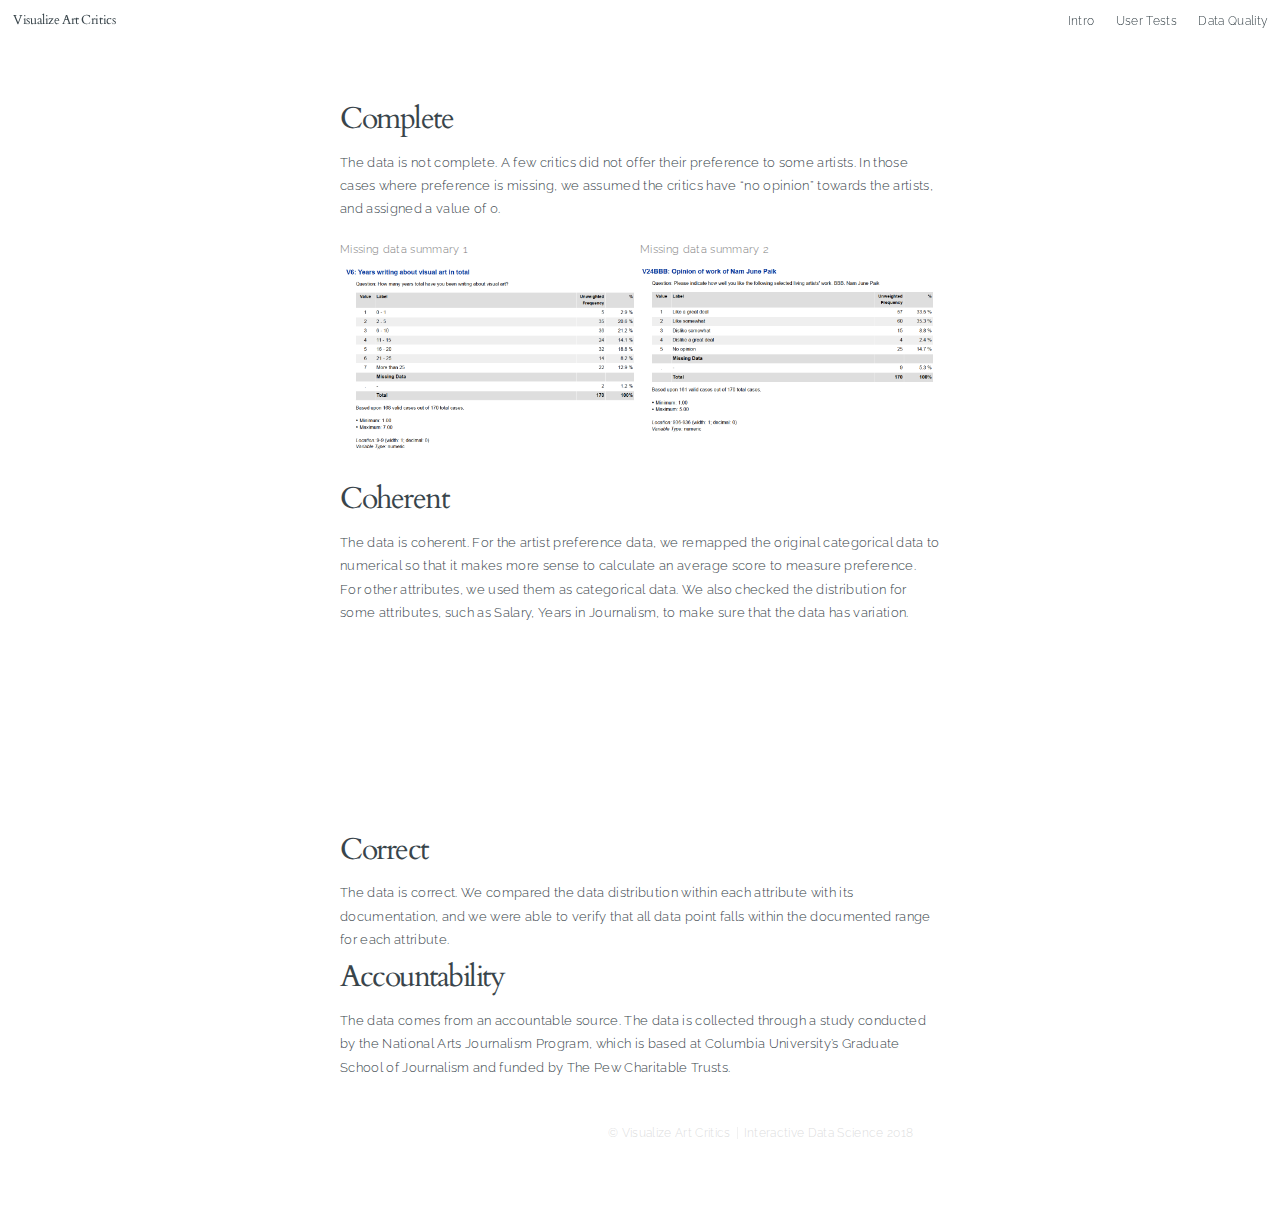
==== docs/data.html @ f37bfeb6 "submit" ====
<!DOCTYPE HTML>
<!--
	Big Picture by HTML5 UP
	html5up.net | @ajlkn
	Free for personal and commercial use under the CCA 3.0 license (html5up.net/license)
-->
<html>
	<head>
		<title>Visualize Art Critics - Data Quality</title>
		<meta charset="utf-8" />
		<meta name="viewport" content="width=device-width, initial-scale=1" />
		<!--[if lte IE 8]><script src="assets/js/ie/html5shiv.js"></script><![endif]-->
		<link rel="stylesheet" href="assets/css/main.css" />
		<!--[if lte IE 8]><link rel="stylesheet" href="assets/css/ie8.css" /><![endif]-->
		<!--[if lte IE 9]><link rel="stylesheet" href="assets/css/ie9.css" /><![endif]-->
	</head>
	<body>

		<!-- Header -->
			<header id="header">
				<h1>Visualize Art Critics</h1>
				<nav>
					<ul>
						<li><a href="index.html">Intro</a></li>
						<li><a href="test.html">User Tests</a></li>
						<li><a href="data.html">Data Quality</a></li>
					</ul>
				</nav>
			</header>

		<!-- Work -->
			<section id="work" class="main primary">
				<div class="content">
					<header>
						<h2>Complete</h2>
						<p>The data is not complete. A few critics did not offer their preference to some artists. In those cases where preference is missing, we assumed the critics have “no opinion” towards the artists, and assigned a value of 0.</p>
						<div class="gallery">
							<article class="from-left">
								<p style="color: gray; font-size: 8pt;">Missing data summary 1</p>
								<a href="images/missing.png" class="image fit"><img src="images/missing.png" title="Missing data summary 1" alt="" /></a>
							</article>
							<article class="from-right">
								<p style="color: gray; font-size: 8pt;">Missing data summary 2</p>
								<a href="images/missing2.png" class="image fit"><img src="images/missing2.png" title="Missing data summary 2" alt="" /></a>
							</article>
						</div>

						<h2>Coherent</h2>
						<p>The data is coherent. For the artist preference data, we remapped the original categorical data to numerical so that it makes more sense to calculate an average score to measure preference. For other attributes, we used them as categorical data. We also checked the distribution for some attributes, such as Salary, Years in Journalism, to make sure that the data has variation.</p>
						<div class="gallery">
							<article class="from-left">
								<p style="color: gray; font-size: 8pt;">Years of Experience Distribution</p>
								<a href="images/experience.png" class="image fit"><img src="images/experience.png" title="Experience" alt="" /></a>
							</article>
							<article class="from-right">
								<p style="color: gray; font-size: 8pt;">Income Distribution</p>
								<a href="images/income.png" class="image fit"><img src="images/income.png" title="Income" alt="" /></a>
							</article>
						</div>

						<h2>Correct</h2>
						<p>The data is correct. We compared the data distribution within each attribute with its documentation, and we were able to verify that all data point falls within the documented range for each attribute.</p>

						<h2>Accountability</h2>
						<p>The data comes from an accountable source. The data is collected through a study conducted by the National Arts Journalism Program, which is based at Columbia University’s Graduate School of Journalism and funded by The Pew Charitable Trusts.</p>

					</header>



		<!-- Footer -->
			<footer id="footer">

				<!-- Icons -->
<!-- 					<ul class="actions">
						<li><a href="#" class="icon fa-twitter"><span class="label">Twitter</span></a></li>
						<li><a href="#" class="icon fa-facebook"><span class="label">Facebook</span></a></li>
						<li><a href="#" class="icon fa-instagram"><span class="label">Instagram</span></a></li>
						<li><a href="#" class="icon fa-linkedin"><span class="label">LinkedIn</span></a></li>
						<li><a href="#" class="icon fa-dribbble"><span class="label">Dribbble</span></a></li>
						<li><a href="#" class="icon fa-pinterest"><span class="label">Pinterest</span></a></li>
					</ul> -->

				<!-- Menu -->
					<ul class="menu">
						<li>&copy; Visualize Art Critics</li><li>Interactive Data Science 2018</li>
					</ul>

			</footer>

		<!-- Scripts -->
			<script src="assets/js/jquery.min.js"></script>
			<script src="assets/js/jquery.poptrox.min.js"></script>
			<script src="assets/js/jquery.scrolly.min.js"></script>
			<script src="assets/js/jquery.scrollex.min.js"></script>
			<script src="assets/js/skel.min.js"></script>
			<script src="assets/js/util.js"></script>
			<!--[if lte IE 8]><script src="assets/js/ie/respond.min.js"></script><![endif]-->
			<script src="assets/js/main.js"></script>

	</body>
</html>
---- docs/assets/css/main.css ----
/*@import url("https://fonts.googleapis.com/css?family=Source+Sans+Pro:300,900");*/
@import url('https://fonts.googleapis.com/css?family=Cardo:400,700|Raleway:400,700');
@import url("font-awesome.min.css");

/*
	Big Picture by HTML5 UP
	html5up.net | @ajlkn
	Free for personal and commercial use under the CCA 3.0 license (html5up.net/license)
*/

/* Reset */

	html, body, div, span, applet, object, iframe, h1, h2, h3, h4, h5, h6, p, blockquote, pre, a, abbr, acronym, address, big, cite, code, del, dfn, em, img, ins, kbd, q, s, samp, small, strike, strong, sub, sup, tt, var, b, u, i, center, dl, dt, dd, ol, ul, li, fieldset, form, label, legend, table, caption, tbody, tfoot, thead, tr, th, td, article, aside, canvas, details, embed, figure, figcaption, footer, header, hgroup, menu, nav, output, ruby, section, summary, time, mark, audio, video {
		margin: 0;
		padding: 0;
		border: 0;
		font-size: 100%;
		/*font: inherit;*/
		vertical-align: baseline;
	}

	article, aside, details, figcaption, figure, footer, header, hgroup, menu, nav, section {
		display: block;
	}

	body {
		line-height: 1;
	}

	ol, ul {
		list-style: none;
	}

	blockquote, q {
		quotes: none;
	}

	blockquote:before, blockquote:after, q:before, q:after {
		content: '';
		content: none;
	}

	table {
		border-collapse: collapse;
		border-spacing: 0;
	}

	body {
		-webkit-text-size-adjust: none;
	}

/* Box Model */

	*, *:before, *:after {
		-moz-box-sizing: border-box;
		-webkit-box-sizing: border-box;
		box-sizing: border-box;
	}

/* Basic */

	@-ms-viewport {
		width: device-width;
	}

	html {
		height: 100%;
	}

	body {
		background: #ffffff;
		height: 100%;
		min-width: 320px;
	}

		body.is-loading *, body.is-loading *:before, body.is-loading *:after {
			-moz-animation: none !important;
			-webkit-animation: none !important;
			-ms-animation: none !important;
			animation: none !important;
			-moz-transition: none !important;
			-webkit-transition: none !important;
			-ms-transition: none !important;
			transition: none !important;
		}

/* Spinner */

	@-moz-keyframes spinner-rotate {
		0% {
			-moz-transform: scale(1) rotate(0deg);
			-webkit-transform: scale(1) rotate(0deg);
			-ms-transform: scale(1) rotate(0deg);
			transform: scale(1) rotate(0deg);
		}

		100% {
			-moz-transform: scale(1) rotate(360deg);
			-webkit-transform: scale(1) rotate(360deg);
			-ms-transform: scale(1) rotate(360deg);
			transform: scale(1) rotate(360deg);
		}
	}

	@-webkit-keyframes spinner-rotate {
		0% {
			-moz-transform: scale(1) rotate(0deg);
			-webkit-transform: scale(1) rotate(0deg);
			-ms-transform: scale(1) rotate(0deg);
			transform: scale(1) rotate(0deg);
		}

		100% {
			-moz-transform: scale(1) rotate(360deg);
			-webkit-transform: scale(1) rotate(360deg);
			-ms-transform: scale(1) rotate(360deg);
			transform: scale(1) rotate(360deg);
		}
	}

	@-ms-keyframes spinner-rotate {
		0% {
			-moz-transform: scale(1) rotate(0deg);
			-webkit-transform: scale(1) rotate(0deg);
			-ms-transform: scale(1) rotate(0deg);
			transform: scale(1) rotate(0deg);
		}

		100% {
			-moz-transform: scale(1) rotate(360deg);
			-webkit-transform: scale(1) rotate(360deg);
			-ms-transform: scale(1) rotate(360deg);
			transform: scale(1) rotate(360deg);
		}
	}

	@keyframes spinner-rotate {
		0% {
			-moz-transform: scale(1) rotate(0deg);
			-webkit-transform: scale(1) rotate(0deg);
			-ms-transform: scale(1) rotate(0deg);
			transform: scale(1) rotate(0deg);
		}

		100% {
			-moz-transform: scale(1) rotate(360deg);
			-webkit-transform: scale(1) rotate(360deg);
			-ms-transform: scale(1) rotate(360deg);
			transform: scale(1) rotate(360deg);
		}
	}

/* Loader */

	@-moz-keyframes spinner-show {
		0% {
			opacity: 0;
		}

		100% {
			opacity: 1;
		}
	}

	@-webkit-keyframes spinner-show {
		0% {
			opacity: 0;
		}

		100% {
			opacity: 1;
		}
	}

	@-ms-keyframes spinner-show {
		0% {
			opacity: 0;
		}

		100% {
			opacity: 1;
		}
	}

	@keyframes spinner-show {
		0% {
			opacity: 0;
		}

		100% {
			opacity: 1;
		}
	}

	@-moz-keyframes spinner-hide {
		0% {
			-moz-transform: scale(1) rotate(0deg);
			-webkit-transform: scale(1) rotate(0deg);
			-ms-transform: scale(1) rotate(0deg);
			transform: scale(1) rotate(0deg);
			color: #e5e6e7;
			z-index: 100001;
		}

		99% {
			-moz-transform: scale(0.5) rotate(360deg);
			-webkit-transform: scale(0.5) rotate(360deg);
			-ms-transform: scale(0.5) rotate(360deg);
			transform: scale(0.5) rotate(360deg);
			color: #e5e6e7;
			z-index: 100001;
		}

		100% {
			-moz-transform: scale(0.5) rotate(360deg);
			-webkit-transform: scale(0.5) rotate(360deg);
			-ms-transform: scale(0.5) rotate(360deg);
			transform: scale(0.5) rotate(360deg);
			color: #e5e6e7;
			z-index: -1;
		}
	}

	@-webkit-keyframes spinner-hide {
		0% {
			-moz-transform: scale(1) rotate(0deg);
			-webkit-transform: scale(1) rotate(0deg);
			-ms-transform: scale(1) rotate(0deg);
			transform: scale(1) rotate(0deg);
			color: #e5e6e7;
			z-index: 100001;
		}

		99% {
			-moz-transform: scale(0.5) rotate(360deg);
			-webkit-transform: scale(0.5) rotate(360deg);
			-ms-transform: scale(0.5) rotate(360deg);
			transform: scale(0.5) rotate(360deg);
			color: #e5e6e7;
			z-index: 100001;
		}

		100% {
			-moz-transform: scale(0.5) rotate(360deg);
			-webkit-transform: scale(0.5) rotate(360deg);
			-ms-transform: scale(0.5) rotate(360deg);
			transform: scale(0.5) rotate(360deg);
			color: #e5e6e7;
			z-index: -1;
		}
	}

	@-ms-keyframes spinner-hide {
		0% {
			-moz-transform: scale(1) rotate(0deg);
			-webkit-transform: scale(1) rotate(0deg);
			-ms-transform: scale(1) rotate(0deg);
			transform: scale(1) rotate(0deg);
			color: #e5e6e7;
			z-index: 100001;
		}

		99% {
			-moz-transform: scale(0.5) rotate(360deg);
			-webkit-transform: scale(0.5) rotate(360deg);
			-ms-transform: scale(0.5) rotate(360deg);
			transform: scale(0.5) rotate(360deg);
			color: #e5e6e7;
			z-index: 100001;
		}

		100% {
			-moz-transform: scale(0.5) rotate(360deg);
			-webkit-transform: scale(0.5) rotate(360deg);
			-ms-transform: scale(0.5) rotate(360deg);
			transform: scale(0.5) rotate(360deg);
			color: #e5e6e7;
			z-index: -1;
		}
	}

	@keyframes spinner-hide {
		0% {
			-moz-transform: scale(1) rotate(0deg);
			-webkit-transform: scale(1) rotate(0deg);
			-ms-transform: scale(1) rotate(0deg);
			transform: scale(1) rotate(0deg);
			color: #e5e6e7;
			z-index: 100001;
		}

		99% {
			-moz-transform: scale(0.5) rotate(360deg);
			-webkit-transform: scale(0.5) rotate(360deg);
			-ms-transform: scale(0.5) rotate(360deg);
			transform: scale(0.5) rotate(360deg);
			color: #e5e6e7;
			z-index: 100001;
		}

		100% {
			-moz-transform: scale(0.5) rotate(360deg);
			-webkit-transform: scale(0.5) rotate(360deg);
			-ms-transform: scale(0.5) rotate(360deg);
			transform: scale(0.5) rotate(360deg);
			color: #e5e6e7;
			z-index: -1;
		}
	}

	@-moz-keyframes overlay-hide {
		0% {
			opacity: 1;
			z-index: 100000;
		}

		15% {
			opacity: 1;
			z-index: 100000;
		}

		99% {
			opacity: 0;
			z-index: 100000;
		}

		100% {
			opacity: 0;
			z-index: -1;
		}
	}

	@-webkit-keyframes overlay-hide {
		0% {
			opacity: 1;
			z-index: 100000;
		}

		15% {
			opacity: 1;
			z-index: 100000;
		}

		99% {
			opacity: 0;
			z-index: 100000;
		}

		100% {
			opacity: 0;
			z-index: -1;
		}
	}

	@-ms-keyframes overlay-hide {
		0% {
			opacity: 1;
			z-index: 100000;
		}

		15% {
			opacity: 1;
			z-index: 100000;
		}

		99% {
			opacity: 0;
			z-index: 100000;
		}

		100% {
			opacity: 0;
			z-index: -1;
		}
	}

	@keyframes overlay-hide {
		0% {
			opacity: 1;
			z-index: 100000;
		}

		15% {
			opacity: 1;
			z-index: 100000;
		}

		99% {
			opacity: 0;
			z-index: 100000;
		}

		100% {
			opacity: 0;
			z-index: -1;
		}
	}

	body {
		text-decoration: none;
	}

		body:before {
			-moz-animation: spinner-show 1s 1 0.25s ease forwards, spinner-hide 0.25s ease-in-out forwards !important;
			-webkit-animation: spinner-show 1s 1 0.25s ease forwards, spinner-hide 0.25s ease-in-out forwards !important;
			-ms-animation: spinner-show 1s 1 0.25s ease forwards, spinner-hide 0.25s ease-in-out forwards !important;
			animation: spinner-show 1s 1 0.25s ease forwards, spinner-hide 0.25s ease-in-out forwards !important;
			-moz-transform-origin: 50% 50%;
			-webkit-transform-origin: 50% 50%;
			-ms-transform-origin: 50% 50%;
			transform-origin: 50% 50%;
			-moz-osx-font-smoothing: grayscale;
			-webkit-font-smoothing: antialiased;
			font-family: FontAwesome;
			font-style: normal;
			font-weight: normal;
			text-transform: none !important;
			color: #e5e6e7;
			content: '\f1ce';
			cursor: default;
			display: block;
			font-size: 2em;
			height: 2em;
			left: 50%;
			line-height: 2em;
			margin: -1em 0 0 -1em;
			opacity: 0;
			position: fixed;
			text-align: center;
			top: 50%;
			width: 2em;
			z-index: -1;
		}

		body:after {
			-moz-animation: overlay-hide 1.5s ease-in forwards !important;
			-webkit-animation: overlay-hide 1.5s ease-in forwards !important;
			-ms-animation: overlay-hide 1.5s ease-in forwards !important;
			animation: overlay-hide 1.5s ease-in forwards !important;
			background: #ffffff;
			content: '';
			display: block;
			height: 100%;
			left: 0;
			opacity: 0;
			position: fixed;
			top: 0;
			width: 100%;
			z-index: -1;
		}

		body.is-loading:before {
			-moz-animation: spinner-show 1.5s 1 0.25s ease forwards, spinner-rotate 0.75s infinite linear !important;
			-webkit-animation: spinner-show 1.5s 1 0.25s ease forwards, spinner-rotate 0.75s infinite linear !important;
			-ms-animation: spinner-show 1.5s 1 0.25s ease forwards, spinner-rotate 0.75s infinite linear !important;
			animation: spinner-show 1.5s 1 0.25s ease forwards, spinner-rotate 0.75s infinite linear !important;
			z-index: 100001;
		}

		body.is-loading:after {
			-moz-animation: none !important;
			-webkit-animation: none !important;
			-ms-animation: none !important;
			animation: none !important;
			opacity: 1;
			z-index: 100000;
		}

	@media (-webkit-min-device-pixel-ratio: 2) {

		body:before {
			line-height: 2.025em;
		}

	}

/* Type */

	body, input, textarea, select {
		/*font-family: "Source Sans Pro", "sans-serif";*/
		font-family: 'Raleway', sans-serif;
		font-weight: 300;
		font-size: 12pt;
		line-height: 1.75em;
		color: #39454b;
		letter-spacing: 0.025em;
	}

		@media screen and (max-width: 1920px) {

			body, input, textarea, select {
				font-size: 11pt;
			}

		}

		@media screen and (max-width: 1680px) {

			body, input, textarea, select {
				font-size: 9pt;
			}

		}

		@media screen and (max-width: 1280px) {

			body, input, textarea, select {
				font-size: 10pt;
			}

		}

		@media screen and (max-width: 1000px) {

			body, input, textarea, select {
				font-size: 10pt;
			}

		}

		@media screen and (max-width: 736px) {

			body, input, textarea, select {
				font-size: 9pt;
				line-height: 1.25em;
			}

		}

	h1, h2, h3, h4, h5, h6 {
		font-family: 'Cardo', serif;
		font-weight: 400;
		color: inherit;
		letter-spacing: -0.0325em;
	}

		h1 a, h2 a, h3 a, h4 a, h5 a, h6 a {
			color: inherit;
			text-decoration: none;
		}

	h2 {
		font-size: 2.25em;
		line-height: 1.25em;
		letter-spacing: -0.05em;
	}

	h3 {
		font-size: 1.5em;
		line-height: 1.25em;
		letter-spacing: -0.05em;
		margin-bottom: .75em;
	}

	@media screen and (max-width: 736px) {

		h2 {
			font-size: 1.5em;
		}

	}

	strong, b {
		font-weight: 900;
		color: inherit;
	}

	em, i {
		font-style: italic;
	}

	a {
		-moz-transition: color 0.2s ease-in-out;
		-webkit-transition: color 0.2s ease-in-out;
		-ms-transition: color 0.2s ease-in-out;
		transition: color 0.2s ease-in-out;
		color: #98c593;
	}

	sub {
		position: relative;
		top: 0.5em;
		font-size: 0.8em;
	}

	sup {
		position: relative;
		top: -0.5em;
		font-size: 0.8em;
	}

	hr {
		border: 0;
		border-top: solid 1px #e5e6e7;
	}

	blockquote {
		border-left: solid 0.5em #e5e6e7;
		padding: 1em 0 1em 2em;
		font-style: italic;
	}

	p, ul, ol, dl, table {
		margin-bottom: 1em;
	}

.flex-container {
	display: flex;
}

.flex {
	text-align: left;
	margin: 60px 0;
}

/* Box */

	.box {
		background: #ffffff;
		color: #39454b;
		padding: 2em;
	}

		.box > :last-child {
			margin-bottom: 0;
		}

		.box.style2 {
			padding: 3.5em 2.5em 3.5em 2.5em;
		}

		@media screen and (max-width: 736px) {

			.box {
				padding: 1em;
			}

				.box.style2 {
					padding: 1.5em 1.25em 1.5em 1.25em;
					background-color: rgba(255, 255, 255, 0.9);
				}

		}

/* Button */

	input[type="button"],
	input[type="submit"],
	input[type="reset"],
	.button,
	button {
		-moz-appearance: none;
		-webkit-appearance: none;
		-ms-appearance: none;
		appearance: none;
		-moz-transition: background-color 0.2s ease-in-out;
		-webkit-transition: background-color 0.2s ease-in-out;
		-ms-transition: background-color 0.2s ease-in-out;
		transition: background-color 0.2s ease-in-out;
		background-color: #98c593;
		border: 0;
		border-radius: 3.5em;
		color: #ffffff;
		cursor: pointer;
		display: inline-block;
		height: 3.5em;
		line-height: 3.5em;
		outline: 0;
		padding: 0 2em 0 2em;
		position: relative;
		text-align: center;
		text-decoration: none;
	}

		input[type="button"].down,
		input[type="submit"].down,
		input[type="reset"].down,
		.button.down,
		button.down {
			width: 5em;
			height: 5em;
			line-height: 4.5em;
			padding: 0;
			background-image: url("images/dark-arrow.svg");
			background-position: center center;
			background-repeat: no-repeat;
			text-indent: -10em;
			overflow: hidden;
		}

			input[type="button"].down.anchored,
			input[type="submit"].down.anchored,
			input[type="reset"].down.anchored,
			.button.down.anchored,
			button.down.anchored {
				bottom: 0;
				border-bottom: 0;
				border-radius: 3em 3em 0 0;
				height: 4.5em;
				margin-left: -2.5em;
			}

		input[type="button"].anchored,
		input[type="submit"].anchored,
		input[type="reset"].anchored,
		.button.anchored,
		button.anchored {
			position: absolute;
			left: 50%;
		}

		input[type="button"]:hover,
		input[type="submit"]:hover,
		input[type="reset"]:hover,
		.button:hover,
		button:hover {
			background-color: #a8cea4;
		}

		input[type="button"]:active,
		input[type="submit"]:active,
		input[type="reset"]:active,
		.button:active,
		button:active {
			background-color: #88bc82;
		}

		input[type="button"].style2,
		input[type="submit"].style2,
		input[type="reset"].style2,
		.button.style2,
		button.style2 {
			background-color: transparent;
			border: solid 2px #e5e6e7;
			color: inherit;
		}

			input[type="button"].style2:hover,
			input[type="submit"].style2:hover,
			input[type="reset"].style2:hover,
			.button.style2:hover,
			button.style2:hover {
				background-color: rgba(229, 230, 231, 0.25);
			}

			input[type="button"].style2:active,
			input[type="submit"].style2:active,
			input[type="reset"].style2:active,
			.button.style2:active,
			button.style2:active {
				background-color: rgba(229, 230, 231, 0.375);
			}

			input[type="button"].style2.down,
			input[type="submit"].style2.down,
			input[type="reset"].style2.down,
			.button.style2.down,
			button.style2.down {
				background-image: url("images/arrow.svg");
			}

/* Form */

	form {
		margin: 0 0 2em 0;
	}

		form .field {
			margin: 0 0 1.5em 0;
		}

			form .field.half {
				width: 50%;
				float: left;
				padding: 0 0 0 0.75em;
			}

				form .field.half.first {
					padding: 0 0.75em 0 0;
				}

		form > .actions {
			margin: 1.5em 0 0 0 !important;
		}

		@media screen and (max-width: 736px) {

			form .field {
				margin: 0 0 1em 0;
			}

				form .field.half {
					padding: 0 0 0 0.5em;
				}

					form .field.half.first {
						padding: 0 0.5em 0 0;
					}

			form > .actions {
				margin: 1em 0 0 0 !important;
			}

		}

		@media screen and (max-width: 480px) {

			form .field.half {
				width: 100%;
				float: none;
				padding: 0;
			}

				form .field.half.first {
					padding: 0;
				}

		}

	label {
		display: block;
	}

	input[type="text"],
	input[type="password"],
	input[type="email"],
	input[type="tel"],
	input[type="search"],
	input[type="url"],
	select,
	textarea {
		-moz-appearance: none;
		-webkit-appearance: none;
		-ms-appearance: none;
		appearance: none;
		-moz-transition: border-color 0.2s ease-in-out, color 0.2s ease-in-out;
		-webkit-transition: border-color 0.2s ease-in-out, color 0.2s ease-in-out;
		-ms-transition: border-color 0.2s ease-in-out, color 0.2s ease-in-out;
		transition: border-color 0.2s ease-in-out, color 0.2s ease-in-out;
		color: #39454b;
		display: block;
		width: 100%;
		padding: 0.65em 0.75em;
		background: none;
		border: solid 2px #e5e6e7;
		color: inherit;
		border-radius: 0.5em;
		outline: none;
	}

		input[type="text"]:focus,
		input[type="password"]:focus,
		input[type="email"]:focus,
		input[type="tel"]:focus,
		input[type="search"]:focus,
		input[type="url"]:focus,
		select:focus,
		textarea:focus {
			border-color: #9ac8e9;
		}

	input[type="text"],
	input[type="password"],
	input[type="email"],
	input[type="tel"],
	input[type="search"],
	input[type="url"],
	select {
		line-height: 1.35em;
	}

	textarea {
		min-height: 8em;
	}

	::-moz-focus-inner {
		border: 0;
	}

	::-webkit-input-placeholder {
		opacity: 0.375;
	}

	:-moz-placeholder {
		opacity: 0.375;
	}

	::-moz-placeholder {
		opacity: 0.375;
	}

	:-ms-input-placeholder {
		opacity: 0.375;
	}

	.formerize-placeholder {
		opacity: 0.375;
	}

/* Icon */

	.icon {
		text-decoration: none;
	}

		.icon:before {
			display: inline-block;
			font-family: FontAwesome;
			font-size: 1.25em;
			text-decoration: none;
			font-style: normal;
			font-weight: normal;
			line-height: 1;
			-webkit-font-smoothing: antialiased;
			-moz-osx-font-smoothing: grayscale;
		}

		.icon > .label {
			display: none;
		}

/* Image */

	.image {
		position: relative;
		display: inline-block;
	}

		.image:before {
			content: '';
			position: absolute;
			left: 0;
			top: 0;
			width: 100%;
			height: 100%;
			/*background: url("images/overlay.png");*/
		}

		.image img {
			display: block;
			width: 100%;
		}

		.image.featured {
			display: block;
			width: 100%;
			margin: 0 0 2em 0;
		}

		.image.fit {
			display: block;
			width: 100%;
		}

		.image.left {
			float: left;
			margin: 0 2em 2em 0;
		}

		.image.centered {
			display: block;
			margin: 0 0 2em 0;
		}

			.image.centered img {
				margin: 0 auto;
				width: auto;
			}

/* List */

	ul.default {
		list-style: disc;
		padding-left: 1em;
	}

		ul.default li {
			padding-left: 0.5em;
		}

	ul.icons {
		cursor: default;
	}

		ul.icons li {
			display: inline-block;
		}

		ul.icons a {
			display: inline-block;
			width: 2em;
			height: 2em;
			line-height: 2em;
			text-align: center;
			border: 0;
		}

	ul.menu {
		cursor: default;
	}

		ul.menu li {
			display: inline-block;
			line-height: 1em;
			border-left: solid 1px #e5e6e7;
			padding: 0 0 0 0.5em;
			margin: 0 0 0 0.5em;
		}

			ul.menu li:first-child {
				border-left: 0;
				padding-left: 0;
				margin-left: 0;
			}

	ul.actions {
		cursor: default;
	}

		ul.actions li {
			display: inline-block;
			margin: 0 0 0 0.5em;
		}

			ul.actions li:first-child {
				margin-left: 0;
			}

	ol.default {
		list-style: decimal;
		padding-left: 1.25em;
	}

		ol.default li {
			padding-left: 0.25em;
		}

/* Sections/Article */

	header {
		margin-bottom: 1em;
	}

		header p {
			display: block;
			margin: 1em 0 0 0;
			padding: 0 0 0.5em 0;
		}

	footer {
		margin-top: 2em;
	}

/* Table */

	table {
		width: 100%;
	}

		table.default {
			width: 100%;
		}

			table.default tbody tr:nth-child(2n+2) {
				background: rgba(229, 230, 231, 0.5);
			}

			table.default td {
				padding: 0.5em 1em 0.5em 1em;
			}

			table.default th {
				text-align: left;
				font-weight: 900;
				padding: 0.5em 1em 0.5em 1em;
			}

			table.default thead {
				background: #39454b;
				color: #ffffff;
			}

			table.default tfoot {
				background: #e5e6e7;
			}

/* Poptrox */

	.poptrox-popup {
		-moz-box-sizing: content-box;
		-webkit-box-sizing: content-box;
		-ms-box-sizing: content-box;
		box-sizing: content-box;
		background: #fff;
		padding-bottom: 3em;
		box-shadow: 0 0.1em 0.15em 0 rgba(0, 0, 0, 0.15);
	}

		.poptrox-popup .loader {
			position: absolute;
			top: 50%;
			left: 50%;
			margin: -1em 0 0 -1em;
			width: 2em;
			height: 2em;
			display: block;
			font-size: 2em;
		}

			.poptrox-popup .loader:before {
				-moz-animation: spinner-rotate 0.75s infinite linear !important;
				-webkit-animation: spinner-rotate 0.75s infinite linear !important;
				-ms-animation: spinner-rotate 0.75s infinite linear !important;
				animation: spinner-rotate 0.75s infinite linear !important;
				-moz-osx-font-smoothing: grayscale;
				-webkit-font-smoothing: antialiased;
				font-family: FontAwesome;
				font-style: normal;
				font-weight: normal;
				text-transform: none !important;
				color: #e5e6e7;
				content: '\f1ce';
				cursor: default;
				display: block;
				height: 2em;
				left: 0;
				line-height: 2em;
				position: absolute;
				text-align: center;
				top: 0;
				width: 2em;
			}

		.poptrox-popup .caption {
			position: absolute;
			bottom: 0;
			left: 0;
			background: #ffffff;
			width: 100%;
			height: 3em;
			line-height: 2.8em;
			text-align: center;
			cursor: default;
			z-index: 1;
			font-size: 0.9em;
		}

		.poptrox-popup .nav-next,
		.poptrox-popup .nav-previous {
			-moz-transition: opacity 0.2s ease-in-out;
			-webkit-transition: opacity 0.2s ease-in-out;
			-ms-transition: opacity 0.2s ease-in-out;
			transition: opacity 0.2s ease-in-out;
			position: absolute;
			top: 0;
			width: 50%;
			height: 100%;
			opacity: 0;
			cursor: pointer;
			background: rgba(0, 0, 0, 0.01);
			-webkit-tap-highlight-color: rgba(255, 255, 255, 0);
		}

		.poptrox-popup .nav-next:before,
		.poptrox-popup .nav-previous:before {
			content: '';
			position: absolute;
			width: 96px;
			height: 64px;
			background: url("images/poptrox-nav.svg");
			top: calc(50% - 1.5em);
			margin: -32px 0 0 0;
		}

		.poptrox-popup:hover .nav-next,
		.poptrox-popup:hover .nav-previous {
			opacity: 0.5;
		}

		.poptrox-popup:hover .nav-next:hover,
		.poptrox-popup:hover .nav-previous:hover {
			opacity: 1.0;
		}

		.poptrox-popup .nav-previous:before {
			-moz-transform: scaleX(-1);
			-webkit-transform: scaleX(-1);
			-ms-transform: scaleX(-1);
			transform: scaleX(-1);
			-ms-filter: "FlipH";
			filter: FlipH;
		}

		.poptrox-popup .nav-next {
			right: 0;
		}

			.poptrox-popup .nav-next:before {
				right: 0;
			}

		.poptrox-popup .nav-previous {
			left: 0;
		}

			.poptrox-popup .nav-previous:before {
				left: 0;
			}

		.poptrox-popup .closer {
			-moz-transition: opacity 0.2s ease-in-out;
			-webkit-transition: opacity 0.2s ease-in-out;
			-ms-transition: opacity 0.2s ease-in-out;
			transition: opacity 0.2s ease-in-out;
			position: absolute;
			top: 0;
			right: 0;
			width: 64px;
			height: 64px;
			text-indent: -9999px;
			z-index: 2;
			opacity: 0;
			-webkit-tap-highlight-color: rgba(255, 255, 255, 0);
		}

			.poptrox-popup .closer:before {
				content: '';
				display: block;
				position: absolute;
				right: 16px;
				top: 16px;
				width: 40px;
				height: 40px;
				border-radius: 100%;
				box-shadow: inset 0 0 0 2px #fff;
				background: url("images/poptrox-closer.svg") center center;
				color: #ffffff !important;
			}

		.poptrox-popup:hover .closer {
			opacity: 0.5;
		}

			.poptrox-popup:hover .closer:hover {
				opacity: 1.0;
			}

		body.is-touch .poptrox-popup .nav-next,
		body.is-touch .poptrox-popup .nav-previous,
		body.is-touch .poptrox-popup .closer {
			opacity: 1.0 !important;
		}

		@media screen and (max-width: 736px) {

			.poptrox-popup .nav-next:before,
			.poptrox-popup .nav-previous:before {
				width: 48px;
				height: 32px;
				background-size: contain;
				margin: -16px 0 0 0;
			}

			.poptrox-popup .closer:before {
				right: 12px;
				top: 12px;
				width: 20px;
				height: 20px;
				box-shadow: inset 0 0 0 1px #fff;
				background-size: contain;
				opacity: 0.65;
			}

		}

/* Gallery */

	.gallery {
		display: -moz-flex;
		display: -webkit-flex;
		display: -ms-flex;
		display: flex;
		-moz-flex-wrap: wrap;
		-webkit-flex-wrap: wrap;
		-ms-flex-wrap: wrap;
		flex-wrap: wrap;
		width: 45em;
		max-width: 100%;
		margin: 0 auto 2em auto;
	}

		.gallery article {
			-moz-transition: -moz-transform 1s ease, opacity 1s ease;
			-webkit-transition: -webkit-transform 1s ease, opacity 1s ease;
			-ms-transition: -ms-transform 1s ease, opacity 1s ease;
			transition: transform 1s ease, opacity 1s ease;
			-moz-transform: translateX(0);
			-webkit-transform: translateX(0);
			-ms-transform: translateX(0);
			transform: translateX(0);
			width: 50%;
			position: relative;
			opacity: 1.0;
		}

			.gallery article .image {
				margin: 0;
				display: block;
			}

			.gallery article:nth-last-child(1n) {
				-moz-transition-delay: 0.05s;
				-webkit-transition-delay: 0.05s;
				-ms-transition-delay: 0.05s;
				transition-delay: 0.05s;
			}

			.gallery article:nth-last-child(2n) {
				-moz-transition-delay: 0.05s;
				-webkit-transition-delay: 0.05s;
				-ms-transition-delay: 0.05s;
				transition-delay: 0.05s;
			}

			.gallery article:nth-last-child(2n) {
				-moz-transition-delay: 0.1s;
				-webkit-transition-delay: 0.1s;
				-ms-transition-delay: 0.1s;
				transition-delay: 0.1s;
			}

			.gallery article:nth-last-child(3n) {
				-moz-transition-delay: 0.1s;
				-webkit-transition-delay: 0.1s;
				-ms-transition-delay: 0.1s;
				transition-delay: 0.1s;
			}

			.gallery article:nth-last-child(3n) {
				-moz-transition-delay: 0.15s;
				-webkit-transition-delay: 0.15s;
				-ms-transition-delay: 0.15s;
				transition-delay: 0.15s;
			}

			.gallery article:nth-last-child(4n) {
				-moz-transition-delay: 0.15s;
				-webkit-transition-delay: 0.15s;
				-ms-transition-delay: 0.15s;
				transition-delay: 0.15s;
			}

			.gallery article:nth-last-child(4n) {
				-moz-transition-delay: 0.2s;
				-webkit-transition-delay: 0.2s;
				-ms-transition-delay: 0.2s;
				transition-delay: 0.2s;
			}

			.gallery article:nth-last-child(5n) {
				-moz-transition-delay: 0.2s;
				-webkit-transition-delay: 0.2s;
				-ms-transition-delay: 0.2s;
				transition-delay: 0.2s;
			}

			.gallery article:nth-last-child(5n) {
				-moz-transition-delay: 0.25s;
				-webkit-transition-delay: 0.25s;
				-ms-transition-delay: 0.25s;
				transition-delay: 0.25s;
			}

			.gallery article:nth-last-child(6n) {
				-moz-transition-delay: 0.25s;
				-webkit-transition-delay: 0.25s;
				-ms-transition-delay: 0.25s;
				transition-delay: 0.25s;
			}

			.gallery article:nth-last-child(6n) {
				-moz-transition-delay: 0.3s;
				-webkit-transition-delay: 0.3s;
				-ms-transition-delay: 0.3s;
				transition-delay: 0.3s;
			}

			.gallery article:nth-last-child(7n) {
				-moz-transition-delay: 0.3s;
				-webkit-transition-delay: 0.3s;
				-ms-transition-delay: 0.3s;
				transition-delay: 0.3s;
			}

			.gallery article:nth-last-child(7n) {
				-moz-transition-delay: 0.35s;
				-webkit-transition-delay: 0.35s;
				-ms-transition-delay: 0.35s;
				transition-delay: 0.35s;
			}

			.gallery article:nth-last-child(8n) {
				-moz-transition-delay: 0.35s;
				-webkit-transition-delay: 0.35s;
				-ms-transition-delay: 0.35s;
				transition-delay: 0.35s;
			}

			.gallery article:nth-last-child(8n) {
				-moz-transition-delay: 0.4s;
				-webkit-transition-delay: 0.4s;
				-ms-transition-delay: 0.4s;
				transition-delay: 0.4s;
			}

			.gallery article:nth-last-child(9n) {
				-moz-transition-delay: 0.4s;
				-webkit-transition-delay: 0.4s;
				-ms-transition-delay: 0.4s;
				transition-delay: 0.4s;
			}

			.gallery article:nth-last-child(9n) {
				-moz-transition-delay: 0.45s;
				-webkit-transition-delay: 0.45s;
				-ms-transition-delay: 0.45s;
				transition-delay: 0.45s;
			}

			.gallery article:nth-last-child(10n) {
				-moz-transition-delay: 0.45s;
				-webkit-transition-delay: 0.45s;
				-ms-transition-delay: 0.45s;
				transition-delay: 0.45s;
			}

			.gallery article:nth-last-child(10n) {
				-moz-transition-delay: 0.5s;
				-webkit-transition-delay: 0.5s;
				-ms-transition-delay: 0.5s;
				transition-delay: 0.5s;
			}

			.gallery article:nth-last-child(11n) {
				-moz-transition-delay: 0.5s;
				-webkit-transition-delay: 0.5s;
				-ms-transition-delay: 0.5s;
				transition-delay: 0.5s;
			}

			.gallery article:nth-last-child(11n) {
				-moz-transition-delay: 0.55s;
				-webkit-transition-delay: 0.55s;
				-ms-transition-delay: 0.55s;
				transition-delay: 0.55s;
			}

			.gallery article:nth-last-child(12n) {
				-moz-transition-delay: 0.55s;
				-webkit-transition-delay: 0.55s;
				-ms-transition-delay: 0.55s;
				transition-delay: 0.55s;
			}

			.gallery article:nth-last-child(12n) {
				-moz-transition-delay: 0.6s;
				-webkit-transition-delay: 0.6s;
				-ms-transition-delay: 0.6s;
				transition-delay: 0.6s;
			}

			.gallery article:nth-last-child(13n) {
				-moz-transition-delay: 0.6s;
				-webkit-transition-delay: 0.6s;
				-ms-transition-delay: 0.6s;
				transition-delay: 0.6s;
			}

			.gallery article:nth-last-child(13n) {
				-moz-transition-delay: 0.65s;
				-webkit-transition-delay: 0.65s;
				-ms-transition-delay: 0.65s;
				transition-delay: 0.65s;
			}

			.gallery article:nth-last-child(14n) {
				-moz-transition-delay: 0.65s;
				-webkit-transition-delay: 0.65s;
				-ms-transition-delay: 0.65s;
				transition-delay: 0.65s;
			}

			.gallery article:nth-last-child(14n) {
				-moz-transition-delay: 0.7s;
				-webkit-transition-delay: 0.7s;
				-ms-transition-delay: 0.7s;
				transition-delay: 0.7s;
			}

			.gallery article:nth-last-child(15n) {
				-moz-transition-delay: 0.7s;
				-webkit-transition-delay: 0.7s;
				-ms-transition-delay: 0.7s;
				transition-delay: 0.7s;
			}

			.gallery article:nth-last-child(15n) {
				-moz-transition-delay: 0.75s;
				-webkit-transition-delay: 0.75s;
				-ms-transition-delay: 0.75s;
				transition-delay: 0.75s;
			}

			.gallery article:nth-last-child(16n) {
				-moz-transition-delay: 0.75s;
				-webkit-transition-delay: 0.75s;
				-ms-transition-delay: 0.75s;
				transition-delay: 0.75s;
			}

			.gallery article:nth-last-child(16n) {
				-moz-transition-delay: 0.8s;
				-webkit-transition-delay: 0.8s;
				-ms-transition-delay: 0.8s;
				transition-delay: 0.8s;
			}

			.gallery article:nth-last-child(17n) {
				-moz-transition-delay: 0.8s;
				-webkit-transition-delay: 0.8s;
				-ms-transition-delay: 0.8s;
				transition-delay: 0.8s;
			}

			.gallery article:nth-last-child(17n) {
				-moz-transition-delay: 0.85s;
				-webkit-transition-delay: 0.85s;
				-ms-transition-delay: 0.85s;
				transition-delay: 0.85s;
			}

			.gallery article:nth-last-child(18n) {
				-moz-transition-delay: 0.85s;
				-webkit-transition-delay: 0.85s;
				-ms-transition-delay: 0.85s;
				transition-delay: 0.85s;
			}

			.gallery article:nth-last-child(18n) {
				-moz-transition-delay: 0.9s;
				-webkit-transition-delay: 0.9s;
				-ms-transition-delay: 0.9s;
				transition-delay: 0.9s;
			}

			.gallery article:nth-last-child(19n) {
				-moz-transition-delay: 0.9s;
				-webkit-transition-delay: 0.9s;
				-ms-transition-delay: 0.9s;
				transition-delay: 0.9s;
			}

			.gallery article:nth-last-child(19n) {
				-moz-transition-delay: 0.95s;
				-webkit-transition-delay: 0.95s;
				-ms-transition-delay: 0.95s;
				transition-delay: 0.95s;
			}

			.gallery article:nth-last-child(20n) {
				-moz-transition-delay: 0.95s;
				-webkit-transition-delay: 0.95s;
				-ms-transition-delay: 0.95s;
				transition-delay: 0.95s;
			}

			.gallery article:nth-last-child(20n) {
				-moz-transition-delay: 1s;
				-webkit-transition-delay: 1s;
				-ms-transition-delay: 1s;
				transition-delay: 1s;
			}

			.gallery article:nth-last-child(21n) {
				-moz-transition-delay: 1s;
				-webkit-transition-delay: 1s;
				-ms-transition-delay: 1s;
				transition-delay: 1s;
			}

			.gallery article:nth-last-child(21n) {
				-moz-transition-delay: 1.05s;
				-webkit-transition-delay: 1.05s;
				-ms-transition-delay: 1.05s;
				transition-delay: 1.05s;
			}

			.gallery article:nth-last-child(22n) {
				-moz-transition-delay: 1.05s;
				-webkit-transition-delay: 1.05s;
				-ms-transition-delay: 1.05s;
				transition-delay: 1.05s;
			}

			.gallery article:nth-last-child(22n) {
				-moz-transition-delay: 1.1s;
				-webkit-transition-delay: 1.1s;
				-ms-transition-delay: 1.1s;
				transition-delay: 1.1s;
			}

			.gallery article:nth-last-child(23n) {
				-moz-transition-delay: 1.1s;
				-webkit-transition-delay: 1.1s;
				-ms-transition-delay: 1.1s;
				transition-delay: 1.1s;
			}

			.gallery article:nth-last-child(23n) {
				-moz-transition-delay: 1.15s;
				-webkit-transition-delay: 1.15s;
				-ms-transition-delay: 1.15s;
				transition-delay: 1.15s;
			}

			.gallery article:nth-last-child(24n) {
				-moz-transition-delay: 1.15s;
				-webkit-transition-delay: 1.15s;
				-ms-transition-delay: 1.15s;
				transition-delay: 1.15s;
			}

		.gallery.inactive article {
			opacity: 0;
		}

			.gallery.inactive article.from-left {
				-moz-transform: translateX(-14em);
				-webkit-transform: translateX(-14em);
				-ms-transform: translateX(-14em);
				transform: translateX(-14em);
			}

			.gallery.inactive article.from-right {
				-moz-transform: translateX(14em);
				-webkit-transform: translateX(14em);
				-ms-transform: translateX(14em);
				transform: translateX(14em);
			}

			.gallery.inactive article.from-top {
				-moz-transform: translateY(-7em);
				-webkit-transform: translateY(-7em);
				-ms-transform: translateY(-7em);
				transform: translateY(-7em);
			}

			.gallery.inactive article.from-bottom {
				-moz-transform: translateY(7em);
				-webkit-transform: translateY(7em);
				-ms-transform: translateY(7em);
				transform: translateY(7em);
			}

		@media screen and (max-width: 480px) {

			.gallery {
				-moz-flex-wrap: nowrap;
				-webkit-flex-wrap: nowrap;
				-ms-flex-wrap: nowrap;
				flex-wrap: nowrap;
				-moz-flex-direction: column;
				-webkit-flex-direction: column;
				-ms-flex-direction: column;
				flex-direction: column;
			}

				.gallery article {
					width: 100%;
				}

		}

/* Header */

	#header {
		position: fixed;
		z-index: 10000;
		left: 0;
		top: 0;
		width: 100%;
		background: rgba(255, 255, 255, 0.50);
		height: 3em;
		line-height: 3em;
		/*box-shadow: 0 0 0.15em 0 rgba(0, 0, 0, 0.1);*/
	}

		#header h1 {
			position: absolute;
			left: 1em;
			top: 0;
			height: 3em;
			line-height: 3em;
			cursor: default;
		}

			#header h1 a {
				font-size: 1.25em;
			}

		#header nav {
			position: absolute;
			right: 0.5em;
			top: 0;
			height: 3em;
			line-height: 3em;
		}

			#header nav ul {
				margin: 0;
			}

				#header nav ul li {
					display: inline-block;
					margin-left: 0.5em;
					font-size: 0.9em;
				}

					#header nav ul li a {
						display: block;
						color: inherit;
						text-decoration: none;
						height: 3em;
						line-height: 3em;
						padding: 0 0.5em 0 0.5em;
						outline: 0;
					}

		@media screen and (max-width: 736px) {

			#header {
				height: 2.5em;
				line-height: 2.5em;
			}

				#header h1 {
					text-align: center;
					position: relative;
					left: 0;
					top: 0;
					height: 2.5em;
					line-height: 2.5em;
				}

					#header h1 a {
						font-size: 1em;
					}

				#header nav {
					display: none;
				}

		}

	body {
		padding-top: 3em;
	}

		@media screen and (max-width: 736px) {

			body {
				padding-top: 2.5em;
			}

		}

.tableauPlaceholder {
	margin: 80px 0;
}

/* Main */

	.main {
		display: -moz-flex;
		display: -webkit-flex;
		display: -ms-flex;
		display: flex;
		position: relative;
		margin: 0;
		overflow-x: hidden;
		background-color: white;
	}

		.main > .content {
			width: 45em;
			max-width: calc(100% - 4em);
			margin: 0 auto;
		}

			.main > .content > :last-child {
				margin-bottom: 0;
			}

		.main.fullscreen {
			min-height: 100%;
		}

		.main.style1 {
			-moz-align-items: center;
			-webkit-align-items: center;
			-ms-align-items: center;
			align-items: center;
			-moz-justify-content: center;
			-webkit-justify-content: center;
			-ms-justify-content: center;
			justify-content: center;
			text-align: center;
			padding: 3em 0 3em 0;
		}

			.main.style1 h2 {
				font-size: 2.25em;
				line-height: 1em;
			}

			.main.style1 > .content {
				-moz-transition: opacity 1s ease;
				-webkit-transition: opacity 1s ease;
				-ms-transition: opacity 1s ease;
				transition: opacity 1s ease;
				-moz-transform: translateZ(0);
				-webkit-transform: translateZ(0);
				-ms-transform: translateZ(0);
				transform: translateZ(0);
				opacity: 1.0;
				margin: 0;
			}

			.main.style1.inactive > .content {
				opacity: 0;
			}

		.main.style2 {
			-moz-align-items: center;
			-webkit-align-items: center;
			-ms-align-items: center;
			align-items: center;
			-moz-justify-content: center;
			-webkit-justify-content: center;
			-ms-justify-content: center;
			justify-content: center;
			padding: 3em 0 3em 0;
			overflow: hidden;
		}

			.main.style2 > .content {
				-moz-transition: -moz-transform 1s ease;
				-webkit-transition: -webkit-transform 1s ease;
				-ms-transition: -ms-transform 1s ease;
				transition: transform 1s ease;
				-moz-transform: translateZ(0);
				-webkit-transform: translateZ(0);
				-ms-transform: translateZ(0);
				transform: translateZ(0);
				position: relative;
				width: 35%;
				margin: 0;
			}

			.main.style2.left {
				-moz-justify-content: -moz-flex-start;
				-webkit-justify-content: -webkit-flex-start;
				-ms-justify-content: -ms-flex-start;
				justify-content: flex-start;
			}

			.main.style2.right {
				-moz-justify-content: -moz-flex-end;
				-webkit-justify-content: -webkit-flex-end;
				-ms-justify-content: -ms-flex-end;
				justify-content: flex-end;
			}

			.main.style2.inactive.left > .content {
				-moz-transform: translateX(-100%);
				-webkit-transform: translateX(-100%);
				-ms-transform: translateX(-100%);
				transform: translateX(-100%);
			}

			.main.style2.inactive.right > .content {
				-moz-transform: translateX(100%);
				-webkit-transform: translateX(100%);
				-ms-transform: translateX(100%);
				transform: translateX(100%);
			}

		.main.style3 {
			text-align: center;
			padding: 6em 0 6em 0;
		}

			.main.style3 .content > header {
				margin-bottom: 2em;
			}

			.main.style3.primary {
				background: #ffffff;
			}

			.main.style3.secondary {
				background: #f5f6f7;
			}

		.main.dark {
			color: #ffffff;
		}

			.main.dark a {
				color: inherit;
			}

			.main.dark .button.style2 {
				border-color: #ffffff;
			}

				.main.dark .button.style2:hover {
					background-color: rgba(255, 255, 255, 0.125);
				}

				.main.dark .button.style2:active {
					background-color: rgba(255, 255, 255, 0.25);
				}

				.main.dark .button.style2.down {
					background-image: url("images/dark-arrow.svg");
				}

		body.is-touch .main {
			background-attachment: scroll !important;
		}

		@media screen and (max-width: 1920px) {

			.main.style2 .content {
				width: 40%;
			}

		}

		@media screen and (max-width: 1280px) {

			.main.style2 .content {
				width: 50%;
			}

		}

		@media screen and (max-width: 1000px) {

			.main.style2 .content {
				width: 60%;
			}

		}

		@media screen and (max-width: 736px) {

			.main.fullscreen {
				height: auto !important;
			}

			.main.style1 {
				padding: 4em 15px 4em 15px;
			}

				.main.style1 h2 {
					font-size: 3em;
				}

			.main.style2 {
				padding: 6em 15px 6em 15px;
			}

				.main.style2:before, .main.style2:after {
					display: none !important;
				}

				.main.style2 .button.anchored {
					display: none;
				}

				.main.style2 .content {
					width: 100%;
					max-width: 100%;
					text-align: center;
					-moz-transform: none;
					-webkit-transform: none;
					-ms-transform: none;
					transform: none;
				}

			.main.style3 {
				text-align: center;
				padding: 3em 10px 3em 10px;
			}

		}

		@media screen and (max-width: 480px) {

			.main > .content {
				max-width: calc(100% - 1.5em);
			}

		}

/* Footer */

	#footer {
		position: relative;
		height: 3em;
		line-height: 5em;
		margin: 0 0 10px;
		background: white;
		color: rgba(185, 186, 187, 0.5);
		overflow: hidden;
	}

		#footer a {
			color: inherit;
		}

			#footer a:hover {
				color: #b9babb;
			}

		#footer ul.actions {
			position: absolute;
			left: 1em;
			top: 0.25em;
			height: 5em;
			line-height: 5em;
			margin: 0;
		}

			#footer ul.actions li {
				font-size: 1.25em;
				margin: 0;
			}

				#footer ul.actions li a {
					padding: 0.5em;
				}

		#footer ul.menu {
			position: absolute;
			right: 2em;
			top: 0;
			height: 5em;
			line-height: 5em;
			margin: 0;
		}

			#footer ul.menu li {
				border-left-color: rgba(185, 186, 187, 0.2);
				font-size: 0.9em;
			}

		@media screen and (max-width: 1000px) {

			#footer {
				height: auto;
				line-height: inherit;
				text-align: center;
				padding: 2em 1em 2em 1em;
			}

				#footer ul.actions {
					position: relative;
					left: 0;
					top: 0;
					height: auto;
					line-height: inherit;
					margin: 0 0 1em 0;
				}

				#footer ul.menu {
					position: relative;
					right: 0;
					top: 0;
					height: auto;
					line-height: inherit;
				}

		}

		@media screen and (max-width: 736px) {

			#footer ul.menu li {
				border-left: 0;
				padding: 1em 0 0 0;
				margin: 0;
				display: block;
			}

				#footer ul.menu li:first-child {
					padding-top: 0;
				}

				#footer ul.menu li a {
					line-height: 1.5em;
				}

		}

/* Intro */

	#intro {
		/*background: url("images/overlay.png"), url("../../images/intro.jpg");*/
		background-color: white;
		background-size: 256px 256px, cover;
		background-attachment: fixed, fixed;
		background-position: top left, bottom center;
		background-repeat: repeat, no-repeat;
	}

/* One */

	#one {
		/*background: url("images/overlay.png"), url("../../images/one.jpg");*/
		background-color: white;
		background-size: 256px 256px, cover;
		background-attachment: fixed, fixed;
		background-position: top left, center center;
	}

/* Two */

	#two {
		/*background: url("images/overlay.png"), url("../../images/two.jpg");*/
		background-color: white;
		background-size: 256px 256px, cover;
		background-attachment: fixed, fixed;
		background-position: top left, center center;
	}

/* Work */

	#work {
		background-color: white;
		background-size: 256px 256px, cover;
		background-attachment: fixed, fixed;
		background-position: top left, center center;
		padding: 60px 0;
	}

/* Contact */

	#contact {
		overflow: hidden;
		padding-bottom: 0;
	}

		#contact .box {
			-moz-transition: -moz-transform 1s ease;
			-webkit-transition: -webkit-transform 1s ease;
			-ms-transition: -ms-transform 1s ease;
			transition: transform 1s ease;
			-moz-transform: translateY(0);
			-webkit-transform: translateY(0);
			-ms-transform: translateY(0);
			transform: translateY(0);
			position: relative;
		}

		#contact.inactive .box {
			-moz-transform: translateY(100%);
			-webkit-transform: translateY(100%);
			-ms-transform: translateY(100%);
			transform: translateY(100%);
		}

		@media screen and (max-width: 736px) {

			#contact .box {
				padding-bottom: 2em;
			}

		}
---- docs/assets/css/ie8.css ----
/*
	Big Picture by HTML5 UP
	html5up.net | @ajlkn
	Free for personal and commercial use under the CCA 3.0 license (html5up.net/license)
*/

/* Form */

	form input[type="text"],
	form input[type="email"],
	form input[type="password"],
	form select,
	form textarea {
		position: relative;
		-ms-behavior: url("assets/js/ie/PIE.htc");
		border: solid 1px;
	}

/* Button */

	input[type="button"],
	input[type="submit"],
	input[type="reset"],
	.button,
	button {
		position: relative;
		-ms-behavior: url("assets/js/ie/PIE.htc");
	}

		input[type="button"].down,
		input[type="submit"].down,
		input[type="reset"].down,
		.button.down,
		button.down {
			text-indent: 0;
		}

/* Footer */

	#footer {
		color: #fff;
	}

/* Intro */

	#intro {
		-ms-behavior: url("assets/js/ie/backgroundsize.min.htc");
		background: url("../../images/intro.jpg");
		background-size: cover;
	}

		#intro .content {
			position: relative;
			z-index: 1;
		}

		#intro:after {
			content: '';
			background: url("images/overlay.png");
			width: 100%;
			height: 100%;
			position: absolute;
			left: 0;
			top: 0;
		}

/* One */

	#one {
		-ms-behavior: url("assets/js/ie/backgroundsize.min.htc");
		background: url("../../images/one.jpg");
		background-size: cover;
	}

		#one .content {
			position: relative;
			z-index: 1;
		}

		#one.left:before, #one.right:after {
			content: '';
			background: url("images/overlay.png");
			width: 100%;
			height: 100%;
			position: absolute;
			left: 0;
			top: 0;
		}

/* Two */

	#two {
		-ms-behavior: url("assets/js/ie/backgroundsize.min.htc");
		background: url("../../images/two.jpg");
		background-size: cover;
	}

		#two .content {
			position: relative;
			z-index: 1;
		}

		#two.left:before, #two.right:after {
			content: '';
			background: url("images/overlay.png");
			width: 100%;
			height: 100%;
			position: absolute;
			left: 0;
			top: 0;
		}
---- docs/assets/css/ie9.css ----
/*
	Big Picture by HTML5 UP
	html5up.net | @ajlkn
	Free for personal and commercial use under the CCA 3.0 license (html5up.net/license)
*/

/* Loader */

	body:before, body:after {
		display: none !important;
	}

/* Gallery */

	.gallery:after {
		content: '';
		display: block;
		clear: both;
	}

	.gallery article {
		float: left;
	}

/* Main */

	.main.fullscreen {
		min-height: 0;
	}

	.main.style1 > .content {
		margin: 0 auto;
	}

/* Poptrox */

	.poptrox-popup .loader {
		display: none !important;
	}
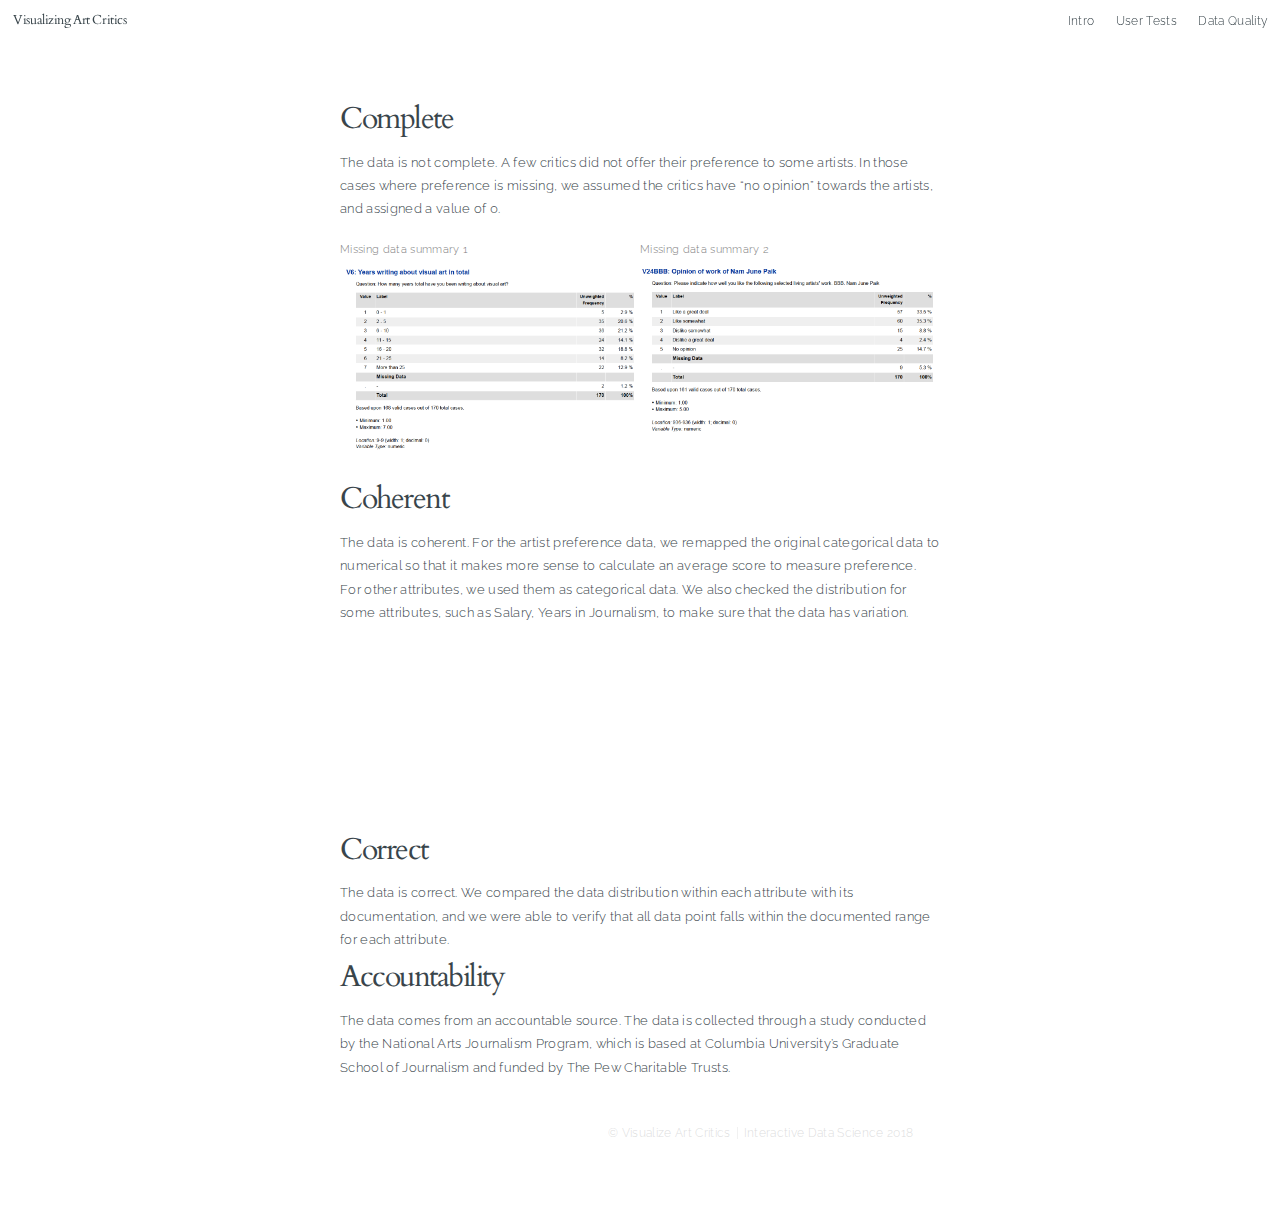
==== commit 4b3686d5: "fix grammar" ====
--- a/docs/data.html
+++ b/docs/data.html
@@ -6,7 +6,7 @@
 -->
 <html>
 	<head>
-		<title>Visualize Art Critics - Data Quality</title>
+		<title>Visualizing Art Critics - Data Quality</title>
 		<meta charset="utf-8" />
 		<meta name="viewport" content="width=device-width, initial-scale=1" />
 		<!--[if lte IE 8]><script src="assets/js/ie/html5shiv.js"></script><![endif]-->
@@ -18,7 +18,7 @@
 
 		<!-- Header -->
 			<header id="header">
-				<h1>Visualize Art Critics</h1>
+				<h1>Visualizing Art Critics</h1>
 				<nav>
 					<ul>
 						<li><a href="index.html">Intro</a></li>
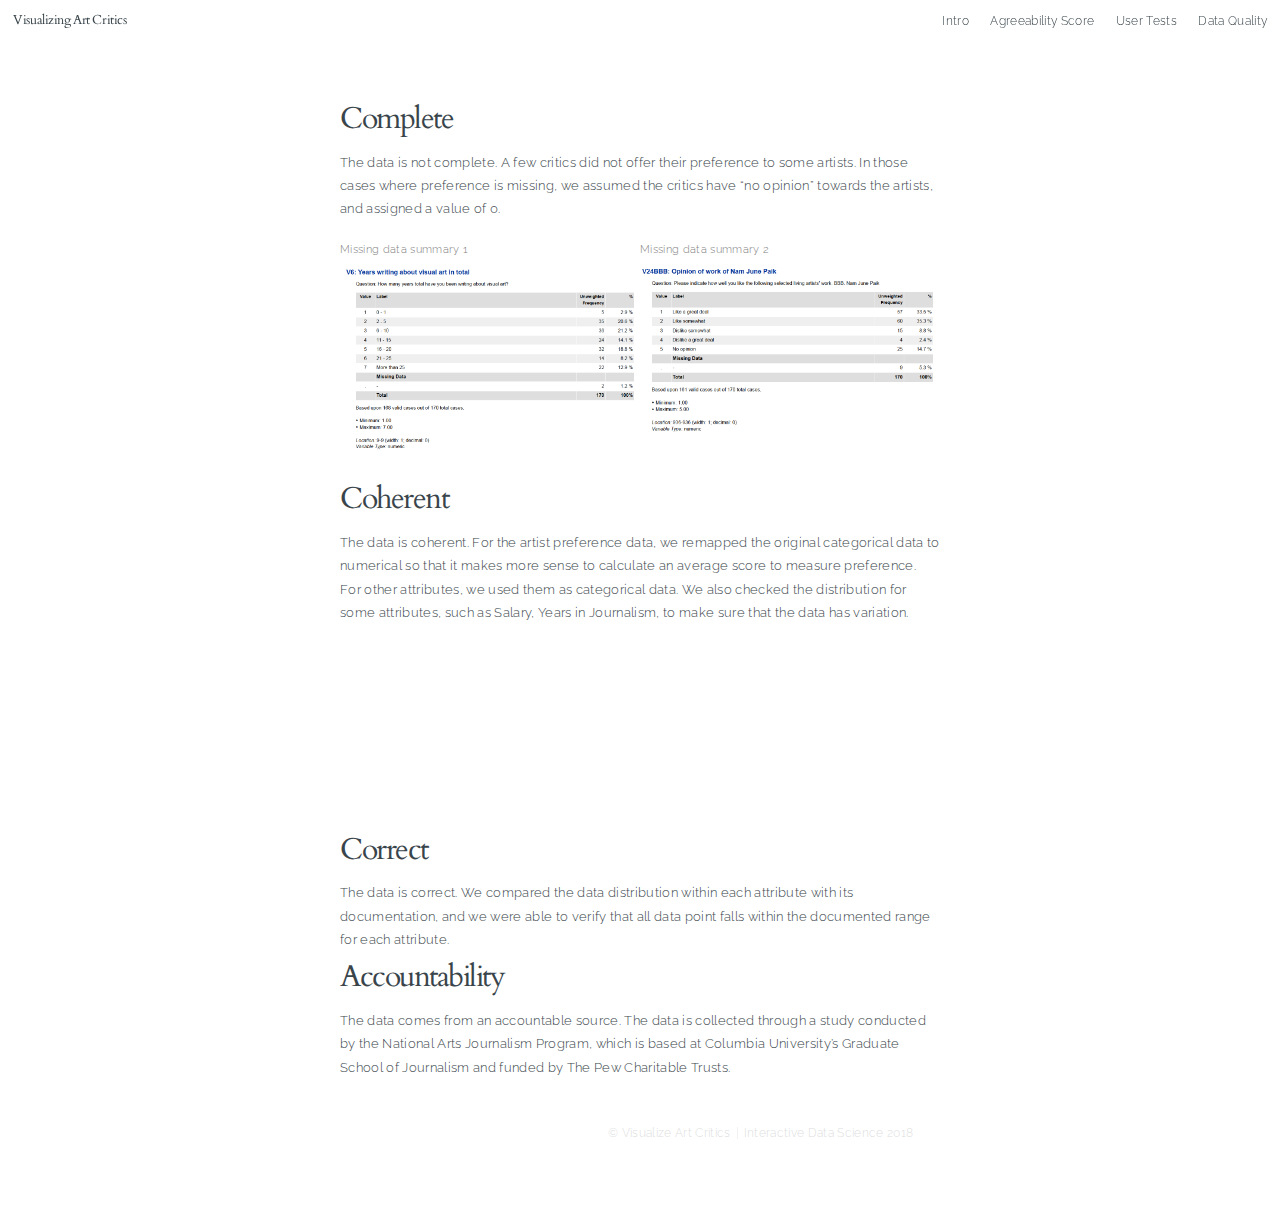
==== commit f424b89f: "added last sections" ====
--- a/docs/data.html
+++ b/docs/data.html
@@ -22,6 +22,7 @@
 				<nav>
 					<ul>
 						<li><a href="index.html">Intro</a></li>
+                        <li><a href="agree.html">Agreeability Score</a></li>
 						<li><a href="test.html">User Tests</a></li>
 						<li><a href="data.html">Data Quality</a></li>
 					</ul>
